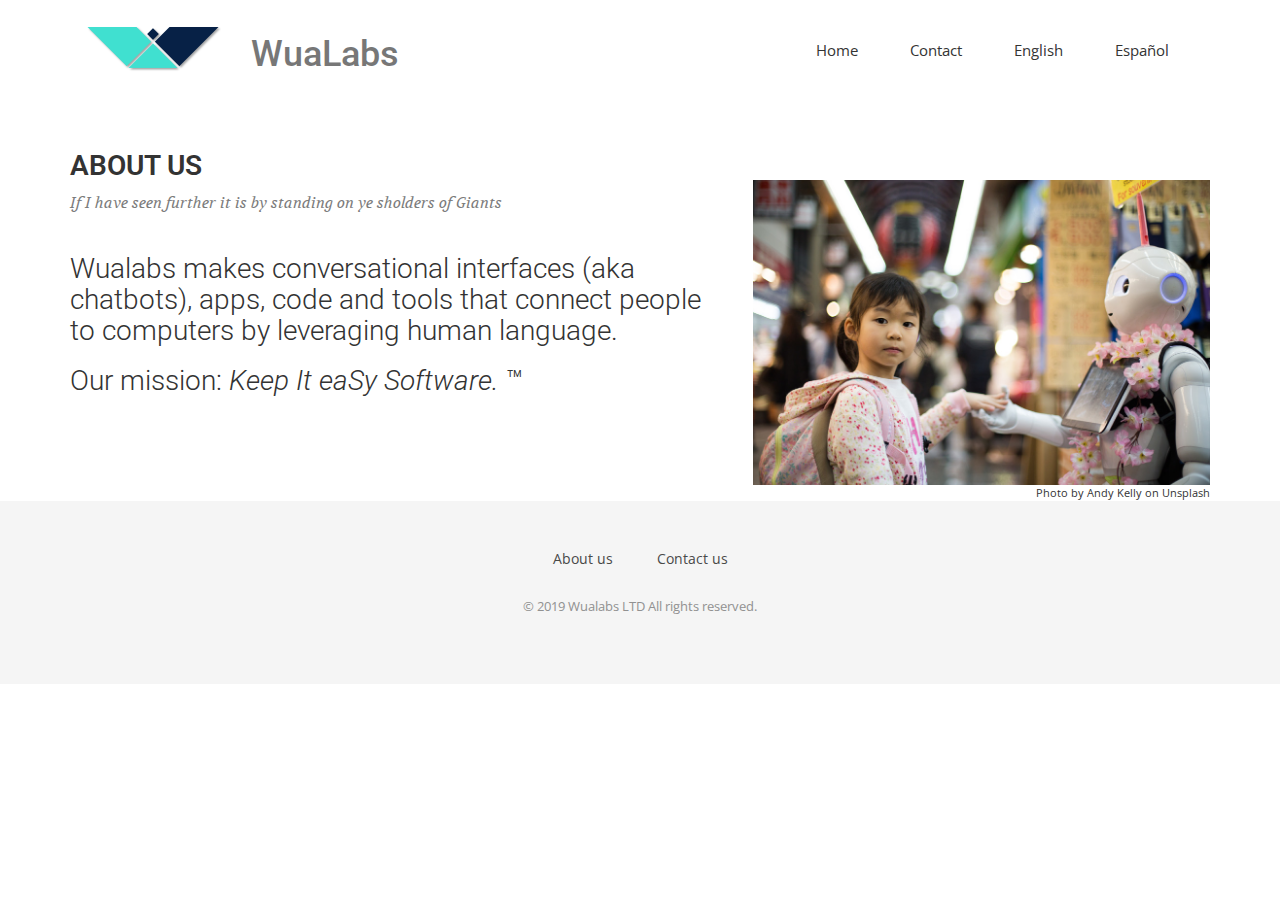
==== about/index.html @ 5c93ac90 "Initial commit" ====
<!DOCTYPE html>
<html>
<head>
	<meta charset="utf-8">
<meta http-equiv="X-UA-Compatible" content="IE=edge">
<meta name="viewport" content="width=device-width, initial-scale=1">








<link rel="icon" href="/img/favicon.png" sizes="128x128" type="image/png">

<title>About us</title>

<meta name="generator" content="Hugo 0.54.0" />
<link rel="stylesheet" href="/css/owl.carousel.css" />
<link rel="stylesheet" href="/css/bootstrap.min.css" />
<link rel="stylesheet" href="/css/font-awesome.min.css" />
<link rel="stylesheet" href="/css/ionicons.min.css" />
<link rel="stylesheet" href="/css/animate.css" />
<link rel="stylesheet" href="/css/syntax.css" />
<link rel="stylesheet" href="/css/venobox.css" />
<!-- Main Stylesheet -->
<link rel="stylesheet" href="/css/style.css" />

    <link rel="stylesheet" href="/css/site.css">



<script src="/js/jquery-1.10.2.min.js"></script>
<script async src="/js/bootstrap.min.js"></script>
<script async src="/js/owl.carousel.min.js"></script>
<script async src="/js/plugins.js"></script>
<script async src="/js/venobox.min.js"></script>
<script async src="/js/main.js"></script>


</head>
<body>

	
<header>
  <div class="container">
    <div class="row">
      <div class="col-md-12">
        
        <nav class="navbar navbar-default">
          <div class="container-fluid">
            
            <div class="navbar-header">
              <button type="button" class="navbar-toggle collapsed" data-toggle="collapse" data-target="#bs-example-navbar-collapse-1">
                <span class="sr-only">Toggle navigation</span>
                <span class="icon-bar"></span>
                <span class="icon-bar"></span>
                <span class="icon-bar"></span>
              </button>
              <a class="navbar-brand" href="/">
                <img src="/img/logo.png" alt="WuaLabs Logo">
              </a>
              <h1 class="navbar-text" >WuaLabs</h1>
            </div>
            

            
            <div class="collapse navbar-collapse" id="bs-example-navbar-collapse-1">
              <ul class="nav navbar-nav navbar-right">
                <li><a href="/">Home</a></li>
                
                <li><a href="/contact/">Contact</a></li>
                
                
                <li><a href="/">English</a></li>
                
                <li><a href="/es/">Español</a></li>
                
              </ul>
            </div>
          </div>
        </nav>
      </div>
    </div>
  </div>
</header>

	
	
		

<section id="about">
  <div class="container">
    <div class="row">
      <div class="col-md-7 col-sm-12">
        <div class="block">
          <div class="section-title">
            <h2>About us</h2>
            <p>If I have seen further it is by standing on ye sholders of Giants</p>
          </div>
          <p>

<h3 id="wualabs-makes-conversational-interfaces-aka-chatbots-apps-code-and-tools-that-connect-people-to-computers-by-leveraging-human-language">Wualabs makes conversational interfaces (aka chatbots), apps, code and tools that connect people to computers by leveraging human language.</h3>

<h3 id="our-mission-keep-it-easy-software-tm">Our mission: <em>Keep It eaSy Software.</em> &trade;</h3>
</p>
        </div>
      </div>
      <div class="col-md-5 col-sm-12">
        <div class="block">
          
         <img src="/img/andy-kelly-402111-unsplash.s.jpg" alt="Photo by Andy Kelly on Unsplash"> 
         <div class="image-credits">Photo by Andy Kelly on Unsplash</div>
         
        </div>
      </div>
    </div>
  </div>
</section>
	

	

	
<footer>
  <div class="container">
    <div class="row">
      <div class="col-md-12">
        <div class="footer-manu">
          <ul>
            
            <li><a href="/about">About us</a></li>
            
            <li><a href="/contact">Contact us</a></li>
            
          </ul>
        </div>
        <p>&copy; 2019 Wualabs LTD All rights reserved.</p>
      </div>
    </div>
  </div>
</footer>

</body>
</html>
---- css/syntax.css ----
/*
 * syntax.css
 * GitHub syntax highlighting styles
 * obtained from https://github.com/mojombo/tpw/blob/master/css/syntax.css
 *
 */
 
.highlight  { background: #ffffff; }
.highlight .c { color: #999988; font-style: italic } /* Comment */
.highlight .err { color: #a61717; background-color: #e3d2d2 } /* Error */
.highlight .k { font-weight: bold } /* Keyword */
.highlight .o { font-weight: bold } /* Operator */
.highlight .cm { color: #999988; font-style: italic } /* Comment.Multiline */
.highlight .cp { color: #999999; font-weight: bold } /* Comment.Preproc */
.highlight .c1 { color: #999988; font-style: italic } /* Comment.Single */
.highlight .cs { color: #999999; font-weight: bold; font-style: italic } /* Comment.Special */
.highlight .gd { color: #000000; background-color: #ffdddd } /* Generic.Deleted */
.highlight .gd .x { color: #000000; background-color: #ffaaaa } /* Generic.Deleted.Specific */
.highlight .ge { font-style: italic } /* Generic.Emph */
.highlight .gr { color: #aa0000 } /* Generic.Error */
.highlight .gh { color: #999999 } /* Generic.Heading */
.highlight .gi { color: #000000; background-color: #ddffdd } /* Generic.Inserted */
.highlight .gi .x { color: #000000; background-color: #aaffaa } /* Generic.Inserted.Specific */
.highlight .go { color: #888888 } /* Generic.Output */
.highlight .gp { color: #555555 } /* Generic.Prompt */
.highlight .gs { font-weight: bold } /* Generic.Strong */
.highlight .gu { color: #aaaaaa } /* Generic.Subheading */
.highlight .gt { color: #aa0000 } /* Generic.Traceback */
.highlight .kc { font-weight: bold } /* Keyword.Constant */
.highlight .kd { font-weight: bold } /* Keyword.Declaration */
.highlight .kp { font-weight: bold } /* Keyword.Pseudo */
.highlight .kr { font-weight: bold } /* Keyword.Reserved */
.highlight .kt { color: #445588; font-weight: bold } /* Keyword.Type */
.highlight .m { color: #009999 } /* Literal.Number */
.highlight .s { color: #d14 } /* Literal.String */
.highlight .na { color: #008080 } /* Name.Attribute */
.highlight .nb { color: #0086B3 } /* Name.Builtin */
.highlight .nc { color: #445588; font-weight: bold } /* Name.Class */
.highlight .no { color: #008080 } /* Name.Constant */
.highlight .ni { color: #800080 } /* Name.Entity */
.highlight .ne { color: #990000; font-weight: bold } /* Name.Exception */
.highlight .nf { color: #990000; font-weight: bold } /* Name.Function */
.highlight .nn { color: #555555 } /* Name.Namespace */
.highlight .nt { color: #000080 } /* Name.Tag */
.highlight .nv { color: #008080 } /* Name.Variable */
.highlight .ow { font-weight: bold } /* Operator.Word */
.highlight .w { color: #bbbbbb } /* Text.Whitespace */
.highlight .mf { color: #009999 } /* Literal.Number.Float */
.highlight .mh { color: #009999 } /* Literal.Number.Hex */
.highlight .mi { color: #009999 } /* Literal.Number.Integer */
.highlight .mo { color: #009999 } /* Literal.Number.Oct */
.highlight .sb { color: #d14 } /* Literal.String.Backtick */
.highlight .sc { color: #d14 } /* Literal.String.Char */
.highlight .sd { color: #d14 } /* Literal.String.Doc */
.highlight .s2 { color: #d14 } /* Literal.String.Double */
.highlight .se { color: #d14 } /* Literal.String.Escape */
.highlight .sh { color: #d14 } /* Literal.String.Heredoc */
.highlight .si { color: #d14 } /* Literal.String.Interpol */
.highlight .sx { color: #d14 } /* Literal.String.Other */
.highlight .sr { color: #009926 } /* Literal.String.Regex */
.highlight .s1 { color: #d14 } /* Literal.String.Single */
.highlight .ss { color: #990073 } /* Literal.String.Symbol */
.highlight .bp { color: #999999 } /* Name.Builtin.Pseudo */
.highlight .vc { color: #008080 } /* Name.Variable.Class */
.highlight .vg { color: #008080 } /* Name.Variable.Global */
.highlight .vi { color: #008080 } /* Name.Variable.Instance */
.highlight .il { color: #009999 } /* Literal.Number.Integer.Long */
---- css/venobox.css ----
/* ------ venobox.css --------*/
.vbox-overlay *, .vbox-overlay *:before, .vbox-overlay *:after{
    -webkit-backface-visibility: hidden;
    -webkit-box-sizing:border-box;
    -moz-box-sizing:border-box;
    box-sizing:border-box;

}
.vbox-overlay{
    display: -webkit-flex;
    display: flex;
    -webkit-flex-direction: column;
    flex-direction: column;
    -webkit-justify-content: center;
    justify-content: center;
    -webkit-align-items: center;
    align-items: center;
    position: fixed;
    left: 0;
    top: 0;
    bottom: 0;
    right: 0;
    z-index: 1040;
    -webkit-transform:translateZ(1000px);
    transform: translateZ(1000px);
    transform-style: preserve-3d;
}

/* ----- navigation ----- */
.vbox-title{
    width: 100%;
    height: 40px;
    float: left;
    text-align: center;
    line-height: 28px;
    font-size: 12px;
    padding: 6px 40px;
    overflow: hidden;
    position: fixed;
    display: none;
    left: 0;
    z-index: 1050;
}
.vbox-close{
    cursor: pointer;
    position: fixed;
    top: -1px;
    right: 0;
    width: 50px;
    height: 40px;
    padding: 6px;
    display: block;
    background-position:10px center;
    overflow: hidden;
    font-size: 24px;
    line-height: 1;
    text-align: center;
    z-index: 1050;
}
.vbox-num{
    cursor: pointer;
    position: fixed;
    left: 0;
    height: 40px;
    display: block;
    overflow: hidden;
    line-height: 28px;
    font-size: 12px;
    padding: 6px 10px;
    display: none;
    z-index: 1050;
}
/* ----- navigation ARROWS ----- */
.vbox-next, .vbox-prev{
    position: fixed;
    top: 50%;
    margin-top: -15px;
    overflow: hidden;
    cursor: pointer;
    display: block;
    width: 45px;
    height: 45px;
    z-index: 1050;
}
.vbox-next span, .vbox-prev span{
    position: relative;
    width: 20px;
    height: 20px;
    border: 2px solid transparent;
    border-top-color: #B6B6B6;
    border-right-color: #B6B6B6;
    text-indent: -100px;
    position: absolute;
    top: 8px;
    display: block;
}
.vbox-prev{
    left: 15px;
}
.vbox-next{
    right: 15px;
}
.vbox-prev span{
    left: 10px;
    -ms-transform: rotate(-135deg);
    -webkit-transform: rotate(-135deg);
    transform: rotate(-135deg);
}
.vbox-next span{
    -ms-transform: rotate(45deg);
    -webkit-transform: rotate(45deg);
    transform: rotate(45deg);
    right: 10px;
}
/* ------- inline window ------ */
.vbox-inline{
    width: 420px;
    height: 315px;
    height: 70vh;
    padding: 10px;
    background: #fff;
    margin: 0 auto;
    overflow: auto;
    text-align: left;
}
/* ------- Video & iFrames window ------ */
.venoframe{
    max-width: 100%;
    width: 100%;
    border: none;
    width: 100%;
    height: 260px;
    height: 70vh;
}
.venoframe.vbvid{
    height: 260px;
}
@media (min-width: 768px) {
    .venoframe, .vbox-inline{
        width: 90%;
        height: 360px;
        height: 70vh;
    }
    .venoframe.vbvid{
        width: 640px;
        height: 360px;
    }
}
@media (min-width: 992px) {
    .venoframe, .vbox-inline{
        max-width: 1200px;
        width: 80%;
        height: 540px;
        height: 70vh;
    }
    .venoframe.vbvid{
        width: 960px;
        height: 540px;
    }
}
/* 
Please do NOT edit this part! 
or at least read this note: http://i.imgur.com/7C0ws9e.gif
*/
.vbox-open{
    overflow: hidden;
}
.vbox-container{
    position: absolute;
    left: 0;
    right: 0;
    top: 0;
    bottom: 0;
    overflow-x: hidden;
    overflow-y: scroll;
    overflow-scrolling: touch;
    -webkit-overflow-scrolling: touch;
    z-index: 20;
    max-height: 100%;

}

.vbox-content{
    text-align: center;
    float: left;
    width: 100%;
    position: relative;
    overflow: hidden;
    padding: 20px 10px;
}
.vbox-container img{
    max-width: 100%;
    height: auto;
}
.figlio{
    box-shadow: 0 0 12px rgba(0,0,0,0.19), 0 6px 6px rgba(0,0,0,0.23);
    max-width: 100%;
    text-align: initial;
}
img.figlio{
    -webkit-user-select: none;
-khtml-user-select: none;
-moz-user-select: none;
-o-user-select: none;
user-select: none;
}
.vbox-content.swipe-left{
    margin-left: -200px !important;
}
.vbox-content.swipe-right{
    margin-left: 200px !important;
}
.animated{
    webkit-transition: margin 300ms ease-out;
    transition: margin 300ms ease-out;
}
.animate-in{
    opacity: 1;
}
.animate-out{
    opacity: 0;
}
/* ---------- preloader ----------
 * SPINKIT 
 * http://tobiasahlin.com/spinkit/
-------------------------------- */
.sk-double-bounce,.sk-rotating-plane{width:40px;height:40px;margin:40px auto}.sk-rotating-plane{background-color:#333;-webkit-animation:sk-rotatePlane 1.2s infinite ease-in-out;animation:sk-rotatePlane 1.2s infinite ease-in-out}@-webkit-keyframes sk-rotatePlane{0%{-webkit-transform:perspective(120px) rotateX(0) rotateY(0);transform:perspective(120px) rotateX(0) rotateY(0)}50%{-webkit-transform:perspective(120px) rotateX(-180.1deg) rotateY(0);transform:perspective(120px) rotateX(-180.1deg) rotateY(0)}100%{-webkit-transform:perspective(120px) rotateX(-180deg) rotateY(-179.9deg);transform:perspective(120px) rotateX(-180deg) rotateY(-179.9deg)}}@keyframes sk-rotatePlane{0%{-webkit-transform:perspective(120px) rotateX(0) rotateY(0);transform:perspective(120px) rotateX(0) rotateY(0)}50%{-webkit-transform:perspective(120px) rotateX(-180.1deg) rotateY(0);transform:perspective(120px) rotateX(-180.1deg) rotateY(0)}100%{-webkit-transform:perspective(120px) rotateX(-180deg) rotateY(-179.9deg);transform:perspective(120px) rotateX(-180deg) rotateY(-179.9deg)}}.sk-double-bounce{position:relative}.sk-double-bounce .sk-child{width:100%;height:100%;border-radius:50%;background-color:#333;opacity:.6;position:absolute;top:0;left:0;-webkit-animation:sk-doubleBounce 2s infinite ease-in-out;animation:sk-doubleBounce 2s infinite ease-in-out}.sk-chasing-dots .sk-child,.sk-spinner-pulse,.sk-three-bounce .sk-child{background-color:#333;border-radius:100%}.sk-double-bounce .sk-double-bounce2{-webkit-animation-delay:-1s;animation-delay:-1s}@-webkit-keyframes sk-doubleBounce{0%,100%{-webkit-transform:scale(0);transform:scale(0)}50%{-webkit-transform:scale(1);transform:scale(1)}}@keyframes sk-doubleBounce{0%,100%{-webkit-transform:scale(0);transform:scale(0)}50%{-webkit-transform:scale(1);transform:scale(1)}}.sk-wave{margin:40px auto;width:50px;height:40px;text-align:center;font-size:10px}.sk-wave .sk-rect{background-color:#333;height:100%;width:6px;display:inline-block;-webkit-animation:sk-waveStretchDelay 1.2s infinite ease-in-out;animation:sk-waveStretchDelay 1.2s infinite ease-in-out}.sk-wave .sk-rect1{-webkit-animation-delay:-1.2s;animation-delay:-1.2s}.sk-wave .sk-rect2{-webkit-animation-delay:-1.1s;animation-delay:-1.1s}.sk-wave .sk-rect3{-webkit-animation-delay:-1s;animation-delay:-1s}.sk-wave .sk-rect4{-webkit-animation-delay:-.9s;animation-delay:-.9s}.sk-wave .sk-rect5{-webkit-animation-delay:-.8s;animation-delay:-.8s}@-webkit-keyframes sk-waveStretchDelay{0%,100%,40%{-webkit-transform:scaleY(.4);transform:scaleY(.4)}20%{-webkit-transform:scaleY(1);transform:scaleY(1)}}@keyframes sk-waveStretchDelay{0%,100%,40%{-webkit-transform:scaleY(.4);transform:scaleY(.4)}20%{-webkit-transform:scaleY(1);transform:scaleY(1)}}.sk-wandering-cubes{margin:40px auto;width:40px;height:40px;position:relative}.sk-wandering-cubes .sk-cube{background-color:#333;width:10px;height:10px;position:absolute;top:0;left:0;-webkit-animation:sk-wanderingCube 1.8s ease-in-out -1.8s infinite both;animation:sk-wanderingCube 1.8s ease-in-out -1.8s infinite both}.sk-chasing-dots,.sk-spinner-pulse{width:40px;height:40px;margin:40px auto}.sk-wandering-cubes .sk-cube2{-webkit-animation-delay:-.9s;animation-delay:-.9s}@-webkit-keyframes sk-wanderingCube{0%{-webkit-transform:rotate(0);transform:rotate(0)}25%{-webkit-transform:translateX(30px) rotate(-90deg) scale(.5);transform:translateX(30px) rotate(-90deg) scale(.5)}50%{-webkit-transform:translateX(30px) translateY(30px) rotate(-179deg);transform:translateX(30px) translateY(30px) rotate(-179deg)}50.1%{-webkit-transform:translateX(30px) translateY(30px) rotate(-180deg);transform:translateX(30px) translateY(30px) rotate(-180deg)}75%{-webkit-transform:translateX(0) translateY(30px) rotate(-270deg) scale(.5);transform:translateX(0) translateY(30px) rotate(-270deg) scale(.5)}100%{-webkit-transform:rotate(-360deg);transform:rotate(-360deg)}}@keyframes sk-wanderingCube{0%{-webkit-transform:rotate(0);transform:rotate(0)}25%{-webkit-transform:translateX(30px) rotate(-90deg) scale(.5);transform:translateX(30px) rotate(-90deg) scale(.5)}50%{-webkit-transform:translateX(30px) translateY(30px) rotate(-179deg);transform:translateX(30px) translateY(30px) rotate(-179deg)}50.1%{-webkit-transform:translateX(30px) translateY(30px) rotate(-180deg);transform:translateX(30px) translateY(30px) rotate(-180deg)}75%{-webkit-transform:translateX(0) translateY(30px) rotate(-270deg) scale(.5);transform:translateX(0) translateY(30px) rotate(-270deg) scale(.5)}100%{-webkit-transform:rotate(-360deg);transform:rotate(-360deg)}}.sk-spinner-pulse{-webkit-animation:sk-pulseScaleOut 1s infinite ease-in-out;animation:sk-pulseScaleOut 1s infinite ease-in-out}@-webkit-keyframes sk-pulseScaleOut{0%{-webkit-transform:scale(0);transform:scale(0)}100%{-webkit-transform:scale(1);transform:scale(1);opacity:0}}@keyframes sk-pulseScaleOut{0%{-webkit-transform:scale(0);transform:scale(0)}100%{-webkit-transform:scale(1);transform:scale(1);opacity:0}}.sk-chasing-dots{position:relative;text-align:center;-webkit-animation:sk-chasingDotsRotate 2s infinite linear;animation:sk-chasingDotsRotate 2s infinite linear}.sk-chasing-dots .sk-child{width:60%;height:60%;display:inline-block;position:absolute;top:0;-webkit-animation:sk-chasingDotsBounce 2s infinite ease-in-out;animation:sk-chasingDotsBounce 2s infinite ease-in-out}.sk-chasing-dots .sk-dot2{top:auto;bottom:0;-webkit-animation-delay:-1s;animation-delay:-1s}@-webkit-keyframes sk-chasingDotsRotate{100%{-webkit-transform:rotate(360deg);transform:rotate(360deg)}}@keyframes sk-chasingDotsRotate{100%{-webkit-transform:rotate(360deg);transform:rotate(360deg)}}@-webkit-keyframes sk-chasingDotsBounce{0%,100%{-webkit-transform:scale(0);transform:scale(0)}50%{-webkit-transform:scale(1);transform:scale(1)}}@keyframes sk-chasingDotsBounce{0%,100%{-webkit-transform:scale(0);transform:scale(0)}50%{-webkit-transform:scale(1);transform:scale(1)}}.sk-three-bounce{margin:40px auto;width:80px;text-align:center}.sk-three-bounce .sk-child{width:20px;height:20px;display:inline-block;-webkit-animation:sk-three-bounce 1.4s ease-in-out 0s infinite both;animation:sk-three-bounce 1.4s ease-in-out 0s infinite both}.sk-circle .sk-child:before,.sk-fading-circle .sk-circle:before{display:block;border-radius:100%;content:'';background-color:#333}.sk-three-bounce .sk-bounce1{-webkit-animation-delay:-.32s;animation-delay:-.32s}.sk-three-bounce .sk-bounce2{-webkit-animation-delay:-.16s;animation-delay:-.16s}@-webkit-keyframes sk-three-bounce{0%,100%,80%{-webkit-transform:scale(0);transform:scale(0)}40%{-webkit-transform:scale(1);transform:scale(1)}}@keyframes sk-three-bounce{0%,100%,80%{-webkit-transform:scale(0);transform:scale(0)}40%{-webkit-transform:scale(1);transform:scale(1)}}.sk-circle{margin:40px auto;width:40px;height:40px;position:relative}.sk-circle .sk-child{width:100%;height:100%;position:absolute;left:0;top:0}.sk-circle .sk-child:before{margin:0 auto;width:15%;height:15%;-webkit-animation:sk-circleBounceDelay 1.2s infinite ease-in-out both;animation:sk-circleBounceDelay 1.2s infinite ease-in-out both}.sk-circle .sk-circle2{-webkit-transform:rotate(30deg);-ms-transform:rotate(30deg);transform:rotate(30deg)}.sk-circle .sk-circle3{-webkit-transform:rotate(60deg);-ms-transform:rotate(60deg);transform:rotate(60deg)}.sk-circle .sk-circle4{-webkit-transform:rotate(90deg);-ms-transform:rotate(90deg);transform:rotate(90deg)}.sk-circle .sk-circle5{-webkit-transform:rotate(120deg);-ms-transform:rotate(120deg);transform:rotate(120deg)}.sk-circle .sk-circle6{-webkit-transform:rotate(150deg);-ms-transform:rotate(150deg);transform:rotate(150deg)}.sk-circle .sk-circle7{-webkit-transform:rotate(180deg);-ms-transform:rotate(180deg);transform:rotate(180deg)}.sk-circle .sk-circle8{-webkit-transform:rotate(210deg);-ms-transform:rotate(210deg);transform:rotate(210deg)}.sk-circle .sk-circle9{-webkit-transform:rotate(240deg);-ms-transform:rotate(240deg);transform:rotate(240deg)}.sk-circle .sk-circle10{-webkit-transform:rotate(270deg);-ms-transform:rotate(270deg);transform:rotate(270deg)}.sk-circle .sk-circle11{-webkit-transform:rotate(300deg);-ms-transform:rotate(300deg);transform:rotate(300deg)}.sk-circle .sk-circle12{-webkit-transform:rotate(330deg);-ms-transform:rotate(330deg);transform:rotate(330deg)}.sk-circle .sk-circle2:before{-webkit-animation-delay:-1.1s;animation-delay:-1.1s}.sk-circle .sk-circle3:before{-webkit-animation-delay:-1s;animation-delay:-1s}.sk-circle .sk-circle4:before{-webkit-animation-delay:-.9s;animation-delay:-.9s}.sk-circle .sk-circle5:before{-webkit-animation-delay:-.8s;animation-delay:-.8s}.sk-circle .sk-circle6:before{-webkit-animation-delay:-.7s;animation-delay:-.7s}.sk-circle .sk-circle7:before{-webkit-animation-delay:-.6s;animation-delay:-.6s}.sk-circle .sk-circle8:before{-webkit-animation-delay:-.5s;animation-delay:-.5s}.sk-circle .sk-circle9:before{-webkit-animation-delay:-.4s;animation-delay:-.4s}.sk-circle .sk-circle10:before{-webkit-animation-delay:-.3s;animation-delay:-.3s}.sk-circle .sk-circle11:before{-webkit-animation-delay:-.2s;animation-delay:-.2s}.sk-circle .sk-circle12:before{-webkit-animation-delay:-.1s;animation-delay:-.1s}@-webkit-keyframes sk-circleBounceDelay{0%,100%,80%{-webkit-transform:scale(0);transform:scale(0)}40%{-webkit-transform:scale(1);transform:scale(1)}}@keyframes sk-circleBounceDelay{0%,100%,80%{-webkit-transform:scale(0);transform:scale(0)}40%{-webkit-transform:scale(1);transform:scale(1)}}.sk-cube-grid{width:40px;height:40px;margin:40px auto}.sk-cube-grid .sk-cube{width:33.33%;height:33.33%;background-color:#333;float:left;-webkit-animation:sk-cubeGridScaleDelay 1.3s infinite ease-in-out;animation:sk-cubeGridScaleDelay 1.3s infinite ease-in-out}.sk-cube-grid .sk-cube1{-webkit-animation-delay:.2s;animation-delay:.2s}.sk-cube-grid .sk-cube2{-webkit-animation-delay:.3s;animation-delay:.3s}.sk-cube-grid .sk-cube3{-webkit-animation-delay:.4s;animation-delay:.4s}.sk-cube-grid .sk-cube4{-webkit-animation-delay:.1s;animation-delay:.1s}.sk-cube-grid .sk-cube5{-webkit-animation-delay:.2s;animation-delay:.2s}.sk-cube-grid .sk-cube6{-webkit-animation-delay:.3s;animation-delay:.3s}.sk-cube-grid .sk-cube7{-webkit-animation-delay:0ms;animation-delay:0ms}.sk-cube-grid .sk-cube8{-webkit-animation-delay:.1s;animation-delay:.1s}.sk-cube-grid .sk-cube9{-webkit-animation-delay:.2s;animation-delay:.2s}@-webkit-keyframes sk-cubeGridScaleDelay{0%,100%,70%{-webkit-transform:scale3D(1,1,1);transform:scale3D(1,1,1)}35%{-webkit-transform:scale3D(0,0,1);transform:scale3D(0,0,1)}}@keyframes sk-cubeGridScaleDelay{0%,100%,70%{-webkit-transform:scale3D(1,1,1);transform:scale3D(1,1,1)}35%{-webkit-transform:scale3D(0,0,1);transform:scale3D(0,0,1)}}.sk-fading-circle{margin:40px auto;width:40px;height:40px;position:relative}.sk-fading-circle .sk-circle{width:100%;height:100%;position:absolute;left:0;top:0}.sk-fading-circle .sk-circle:before{margin:0 auto;width:15%;height:15%;-webkit-animation:sk-circleFadeDelay 1.2s infinite ease-in-out both;animation:sk-circleFadeDelay 1.2s infinite ease-in-out both}.sk-fading-circle .sk-circle2{-webkit-transform:rotate(30deg);-ms-transform:rotate(30deg);transform:rotate(30deg)}.sk-fading-circle .sk-circle3{-webkit-transform:rotate(60deg);-ms-transform:rotate(60deg);transform:rotate(60deg)}.sk-fading-circle .sk-circle4{-webkit-transform:rotate(90deg);-ms-transform:rotate(90deg);transform:rotate(90deg)}.sk-fading-circle .sk-circle5{-webkit-transform:rotate(120deg);-ms-transform:rotate(120deg);transform:rotate(120deg)}.sk-fading-circle .sk-circle6{-webkit-transform:rotate(150deg);-ms-transform:rotate(150deg);transform:rotate(150deg)}.sk-fading-circle .sk-circle7{-webkit-transform:rotate(180deg);-ms-transform:rotate(180deg);transform:rotate(180deg)}.sk-fading-circle .sk-circle8{-webkit-transform:rotate(210deg);-ms-transform:rotate(210deg);transform:rotate(210deg)}.sk-fading-circle .sk-circle9{-webkit-transform:rotate(240deg);-ms-transform:rotate(240deg);transform:rotate(240deg)}.sk-fading-circle .sk-circle10{-webkit-transform:rotate(270deg);-ms-transform:rotate(270deg);transform:rotate(270deg)}.sk-fading-circle .sk-circle11{-webkit-transform:rotate(300deg);-ms-transform:rotate(300deg);transform:rotate(300deg)}.sk-fading-circle .sk-circle12{-webkit-transform:rotate(330deg);-ms-transform:rotate(330deg);transform:rotate(330deg)}.sk-fading-circle .sk-circle2:before{-webkit-animation-delay:-1.1s;animation-delay:-1.1s}.sk-fading-circle .sk-circle3:before{-webkit-animation-delay:-1s;animation-delay:-1s}.sk-fading-circle .sk-circle4:before{-webkit-animation-delay:-.9s;animation-delay:-.9s}.sk-fading-circle .sk-circle5:before{-webkit-animation-delay:-.8s;animation-delay:-.8s}.sk-fading-circle .sk-circle6:before{-webkit-animation-delay:-.7s;animation-delay:-.7s}.sk-fading-circle .sk-circle7:before{-webkit-animation-delay:-.6s;animation-delay:-.6s}.sk-fading-circle .sk-circle8:before{-webkit-animation-delay:-.5s;animation-delay:-.5s}.sk-fading-circle .sk-circle9:before{-webkit-animation-delay:-.4s;animation-delay:-.4s}.sk-fading-circle .sk-circle10:before{-webkit-animation-delay:-.3s;animation-delay:-.3s}.sk-fading-circle .sk-circle11:before{-webkit-animation-delay:-.2s;animation-delay:-.2s}.sk-fading-circle .sk-circle12:before{-webkit-animation-delay:-.1s;animation-delay:-.1s}@-webkit-keyframes sk-circleFadeDelay{0%,100%,39%{opacity:0}40%{opacity:1}}@keyframes sk-circleFadeDelay{0%,100%,39%{opacity:0}40%{opacity:1}}.sk-folding-cube{margin:40px auto;width:40px;height:40px;position:relative;-webkit-transform:rotateZ(45deg);transform:rotateZ(45deg)}.sk-folding-cube .sk-cube{float:left;width:50%;height:50%;position:relative;-webkit-transform:scale(1.1);-ms-transform:scale(1.1);transform:scale(1.1)}.sk-folding-cube .sk-cube:before{content:'';position:absolute;top:0;left:0;width:100%;height:100%;background-color:#333;-webkit-animation:sk-foldCubeAngle 2.4s infinite linear both;animation:sk-foldCubeAngle 2.4s infinite linear both;-webkit-transform-origin:100% 100%;-ms-transform-origin:100% 100%;transform-origin:100% 100%}.sk-folding-cube .sk-cube2{-webkit-transform:scale(1.1) rotateZ(90deg);transform:scale(1.1) rotateZ(90deg)}.sk-folding-cube .sk-cube3{-webkit-transform:scale(1.1) rotateZ(180deg);transform:scale(1.1) rotateZ(180deg)}.sk-folding-cube .sk-cube4{-webkit-transform:scale(1.1) rotateZ(270deg);transform:scale(1.1) rotateZ(270deg)}.sk-folding-cube .sk-cube2:before{-webkit-animation-delay:.3s;animation-delay:.3s}.sk-folding-cube .sk-cube3:before{-webkit-animation-delay:.6s;animation-delay:.6s}.sk-folding-cube .sk-cube4:before{-webkit-animation-delay:.9s;animation-delay:.9s}@-webkit-keyframes sk-foldCubeAngle{0%,10%{-webkit-transform:perspective(140px) rotateX(-180deg);transform:perspective(140px) rotateX(-180deg);opacity:0}25%,75%{-webkit-transform:perspective(140px) rotateX(0);transform:perspective(140px) rotateX(0);opacity:1}100%,90%{-webkit-transform:perspective(140px) rotateY(180deg);transform:perspective(140px) rotateY(180deg);opacity:0}}@keyframes sk-foldCubeAngle{0%,10%{-webkit-transform:perspective(140px) rotateX(-180deg);transform:perspective(140px) rotateX(-180deg);opacity:0}25%,75%{-webkit-transform:perspective(140px) rotateX(0);transform:perspective(140px) rotateX(0);opacity:1}100%,90%{-webkit-transform:perspective(140px) rotateY(180deg);transform:perspective(140px) rotateY(180deg);opacity:0}}
---- css/style.css ----
@import url(//fonts.googleapis.com/css?family=Open+Sans:400,300,600);
@import url(//fonts.googleapis.com/css?family=Roboto:400,100,300,500,700);
@import url(//fonts.googleapis.com/css?family=Volkhov:400italic);
/*
 * This css file includes styles added in the jekyll port of this theme.
 * To find the original style.css that ships with Airspace, read airspace.css
 *
 */

.italic {
  font-style: italic;
}

.bold {
  font-weight: bold;
}

.center-text {
  text-align: center;
}

.post-area {
  padding: 40px;
  width: 100%;
  min-height: 150px;
  background-color: white;
  border-bottom: 1px dotted #ddd;
}

.post-area a:link,
.post-area a:visited {
  font-size: 30px;
  color: #333;
}

.post-area a:hover {
  color: #0D0017;
}

.lang-list {
  display: inline-block;
  margin-top: 15px;
}

.lang-list a {
  color: #0D0017;
  font-weight: bold;
}
/*--
	Common Css
--*/
body {
  font-family: 'Open Sans', sans-serif;
  -webkit-font-smoothing: antialiased;
}

h1,
h2,
h3,
h4,
h5,
h6 {
  font-family: 'Roboto', sans-serif;
}

h2 {
  font-size: 30px;
  font-weight: 400;
}

h3 {
  font-size: 28px;
  font-weight: 300;
}

p {
  font-size: 15px;
  line-height: 28px;
}

ul {
  padding: 0;
  margin: 0;
  list-style: none;
}

.fz-20{
  font-size: 20px;
}

a,
a:active,
a:focus,
a:active {
  text-decoration: none !important;
}

.section {
  padding: 100px 0;
}

.section-title {
  margin-bottom: 70px;
}

.section-title h2 {
  text-transform: uppercase;
  font-size: 28px;
  font-weight: 600;
}

.section-title p {
  font-family: 'Volkhov', serif;
  font-style: italic;
  color: #666;
}

.btn-main,
.btn-transparent,
.btn-small {
  background: #655E7A;
  color: #fff;
  display: inline-block;
  font-size: 14px;
  letter-spacing: 1px;
  padding: 14px 35px;
  text-transform: uppercase;
  border-radius: 0;
  -webkit-transition: all 0.2s ease;
  transition: all 0.2s ease;
}

.btn-main:hover,
.btn-transparent:hover,
.btn-small:hover {
  background: #353240;
  color: #fff;
}
.btn-solid-border {
  border: 1px solid #fff;
  background: transparent;
  color: #fff;
}
.btn-solid-border:hover {
  border: 1px solid #655E7A;
  background: #655E7A;
}
/*--
	Header Start
--*/
header {
  background: #fff;
  padding: 20px 0;
}

header .navbar {
  margin-bottom: 0px;
  border: 0px;
}

header .navbar-brand {
  padding-top: 5px;
}

header .navbar-default {
  background: none;
  border: 0px;
}

header .navbar-default .navbar-nav {
  padding-top: 10px;
}

header .navbar-default .navbar-nav li a {
  color: #333333;
  padding: 10px 26px;
  font-size: 15px;
}

font header .navbar-default .navbar-nav li a:hover {
  color: #000;
}

/*---------------------------------------------
					Index Start
-----------------------------------------------*/
/*--
	Slider Start
--*/
#slider {
  background-repeat: no-repeat;
  background-size: cover;
  background-attachment: fixed;
  background-position: 10% 0%;
  padding: 200px 0 280px 0;
  position: relative;
}

#slider:before {
  content: "";
  position: absolute;
  left: 0;
  top: 0;
  bottom: 0;
  right: 0;
  width: 100%;
  height: 100%;
  background: linear-gradient(to left, #8b86a3, #322e40);
  opacity: 0.8;
}

#slider .block {
  color: #E3E3E4;
}

#slider .block h1 {
  font-family: 'Roboto', sans-serif;
  font-weight: 100;
  font-size: 45px;
  line-height: 60px;
  letter-spacing: 10px;
  padding-bottom: 45px;
}

#slider .block p {
  font-size: 23px;
  line-height: 40px;
  font-family: 'Roboto', sans-serif;
  font-weight: 300;
  letter-spacing: 3px;
}

/*--
	wrapper Start
--*/
#intro {
  padding: 100px 0;
}

#intro .block h2 {
  padding-top: 35px;
  line-height: 27px;
  margin: 0;
}

#intro .block p {
  color: #7B7B7B;
  padding-top: 20px;
}

#intro .block img {
  padding-left: 40px;
  width: 100%;
}

#intro .section-title {
  margin-bottom: 0px;
}

#intro .section-title p {
  padding-top: 20px;
}

/*--
	service Start
--*/
#service {
  text-align: center;
  padding: 90px 0;
}

#service .service-item {
  padding-bottom: 30px;
}

#service .service-item i {
  font-size: 60px;
  color: #4A4656;
}

#service .service-item h4 {
  padding-top: 20px;
  margin: 0;
  color: #666;
}

#service .service-item p {
  color: #888;
  padding-top: 10px;
  margin: 0;
  font-size: 14px;
  line-height: 1.8;
}

/*--
	call-to-action Start
--*/
#call-to-action {
  background-repeat: no-repeat;
  background-size: cover;
  background-attachment: fixed;
  padding: 70px 0px;
  position: relative;
  text-align: center;
  color: #fff;
}

#call-to-action:before {
  content: "";
  position: absolute;
  left: 0;
  right: 0;
  top: 0;
  bottom: 0;
  width: 100%;
  height: 100%;
  background: #1d192c;
  opacity: 0.8;
}

#call-to-action h2 {
  padding-bottom: 20px;
  line-height: 33px;
  margin: 0;
  font-size: 30px;
}

#call-to-action p {
  font-size: 14px;
  line-height: 1.6;
}

#call-to-action .btn-call-to-action {
  padding: 15px 35px;
  border: none;
  background-color: #fff;
  font-size: 15px;
  color: #333333;
  margin-top: 30px;
}

/*--
	Feature Start
--*/
#feature {
  background-position: 50% 94px;
  width: 100%;
  display: block;
  position: relative;
  overflow: visible;
  background-attachment: fixed;
  background-repeat: no-repeat;
  background-position: center center;
  background-color: #fff;
  -webkit-background-size: cover;
  -moz-background-size: cover;
  -o-background-size: cover;
  background-size: cover;
  -webkit-box-sizing: border-box;
  -moz-box-sizing: border-box;
  box-sizing: border-box;
  -webkit-backface-visibility: hidden;
  backface-visibility: hidden;
  padding: 100px 0;
}

#feature h2 {
  font-size: 28px;
  font-weight: 600;
  margin-bottom: 30px;
}

#feature p {
  color: #8d8f92;
  margin-bottom: 20px;
}

#feature .btn-view-works {
  background: #655E7A;
  color: #fff;
  padding: 10px 20px;
}

/*--
	content Start
--*/
#testimonial {
  padding: 100px 0;
}

#testimonial .block h2 {
  line-height: 27px;
  color: #5C5C5C;
  padding-top: 110px;
}

#testimonial .block p {
  padding-top: 50px;
  color: #7B7B7B;
}

#testimonial .counter-box li {
  width: 50%;
  float: left;
  text-align: center;
  margin: 30px 0 30px;
}

#testimonial .counter-box li i {
  font-size: 35px;
}

#testimonial .counter-box li h4 {
  font-size: 30px;
  font-weight: bold;
}

#testimonial .counter-box li span {
  color: #555;
}

#testimonial .testimonial-carousel {
  text-align: center;
  width: 75%;
  border: 1px solid #DEDEDE;
  padding: 24px;
  margin: 0 auto;
}

#testimonial .testimonial-carousel img {
  padding-bottom: 38px;
}

#testimonial .testimonial-carousel p {
  line-height: 28px;
  font-weight: 300;
  padding-bottom: 20px;
}

#testimonial .testimonial-carousel .user img {
  padding-bottom: 0px;
  border-radius: 500px;
}

#testimonial .testimonial-carousel .user p {
  padding-bottom: 0;
  font-size: 12px;
  line-height: 20px;
  color: #353241;
}

#testimonial .testimonial-carousel .user p span {
  display: block;
  color: #353241;
  font-weight: 600;
}

#testimonial .testimonial-carousel .owl-carousel .owl-pagination div {
  border: 1px solid #1D1D1D;
  border-radius: 500px;
  display: inline-block;
  height: 10px;
  margin-right: 15px;
  width: 10px;
}

#testimonial .testimonial-carousel .owl-carousel .owl-pagination div.active {
  background: #5C5C5C;
  font-size: 30px;
  display: inline-block;
  border: 0px;
}

/*--
	features Start
--*/
#clients-logo-section {
  padding-top: 30px;
  padding-bottom: 75px;
}

#clients-logo-section .clients-logo-img {
  padding: 0px 50px;
}

/*---------------------------------------------
					Work Start
-----------------------------------------------*/
/*--
	Slider-work Start
--*/
#global-header {
  background-repeat: no-repeat;
  background-size: cover;
  padding-top: 150px;
  padding-bottom: 107px;
  position: relative;
  background-attachment: fixed;
}

#global-header:before {
  content: "";
  position: absolute;
  left: 0;
  top: 0;
  bottom: 0;
  right: 0;
  width: 100%;
  height: 100%;
  background: linear-gradient(to left, #928dab, #1f1c2c 70%);
  opacity: 0.8;
}

#global-header .block {
  color: #E3E3E4;
  margin: 0 auto;
  padding-left: 90px;
  text-align: center;
}

#global-header .block h1 {
  font-weight: 100;
  font-size: 45px;
  letter-spacing: 6px;
  padding-bottom: 15px;
  margin-top: 0;
  text-transform: capitalize;
}

#global-header .block p {
  font-size: 16px;
  font-weight: 300;
  letter-spacing: 1px;
  word-spacing: 3px;
}

/*--
	portfolio-work Start
--*/
#portfolio-work {
  overflow: hidden;
  padding: 80px 0;
}

#portfolio-work .block .portfolio-menu {
  padding-bottom: 30px;
  text-align: center;
}

#portfolio-work .block .portfolio-menu ul {
  border: 1px solid #999999;
  display: inline-block;
  margin-bottom: 40px;
}

#portfolio-work .block .portfolio-menu ul li {
  display: inline-block;
  padding: 0px 25px;
  cursor: pointer;
  font-size: 15px;
  line-height: 40px;
  font-weight: 600;
  color: #333333;
  text-transform: capitalize;
  position: relative;
}

#portfolio-work .block .portfolio-menu ul .active {
  color: #655E7A;
  position: relative;
}

#portfolio-work .block .portfolio-menu ul .active:before {
  content: "\f0d7";
  position: absolute;
  font-family: 'FontAwesome';
  bottom: -18px;
  font-size: 30px;
  width: 20px;
  left: 0px;
  right: 0px;
  top: 23px;
  margin: 0 auto;
  color: #fff;
  text-shadow: 0 1px 0px rgba(0, 0, 0, 0.9);
  -webkit-transition: all 0.4s ease-in-out;
  -moz-transition: all 0.4s ease-in-out;
  -o-transition: all 0.4s ease-in-out;
  -ms-transition: all 0.4s ease-in-out;
  transition: all 0.4s ease-in-out;
}

#portfolio-work .block .portfolio-menu ul li:hover:before {
  content: "\f0d7";
  position: absolute;
  font-family: 'FontAwesome';
  bottom: -18px;
  font-size: 30px;
  width: 20px;
  left: 0px;
  right: 0px;
  top: 24px;
  margin: 0 auto;
  color: #fff;
  text-shadow: 0 1px 0px rgba(0, 0, 0, 0.9);
  -webkit-transition: all 0.4s ease-in-out;
  -moz-transition: all 0.4s ease-in-out;
  -o-transition: all 0.4s ease-in-out;
  -ms-transition: all 0.4s ease-in-out;
  transition: all 0.4s ease-in-out;
}

#portfolio-work .block .portfolio-contant ul li {
  float: left;
  width: 32.22%;
  overflow: hidden;
  margin: 6px;
  position: relative;
}

#portfolio-work .block .portfolio-contant ul li:hover .overly {
  opacity: 1;
}

#portfolio-work .block .portfolio-contant ul li:hover .position-center {
  position: absolute;
  top: 50%;
  -webkit-transform: translate(0%, -50%);
  -moz-transform: translate(0%, -50%);
  -ms-transform: translate(0%, -50%);
  transform: translate(0%, -50%);
}

#portfolio-work .block .portfolio-contant ul li a {
  display: block;
  color: #fff;
}

#portfolio-work .block .portfolio-contant ul li a h2 {
  font-size: 22px;
  text-transform: uppercase;
  letter-spacing: 1px;
}

#portfolio-work .block .portfolio-contant ul li a p {
  font-size: 15px;
}

#portfolio-work .block .portfolio-contant ul li a span {
  font-style: italic;
  font-size: 13px;
  color: #655E7A;
}

#portfolio-work .block .portfolio-contant ul img {
  width: 100%;
  height: auto;
}

#portfolio-work .block .portfolio-contant .overly {
  position: absolute;
  top: 0;
  bottom: 0;
  right: 0;
  left: 0;
  background: rgba(0, 0, 0, 0.9);
  opacity: 0;
  -webkit-transition: .3s all;
  -o-transition: .3s all;
  transition: .3s all;
  text-align: center;
}

#portfolio-work .block .portfolio-contant .position-center {
  position: absolute;
  top: 50%;
  left: 10%;
  -webkit-transform: translate(0%, 50%);
  -moz-transform: translate(0%, 50%);
  -ms-transform: translate(0%, 50%);
  transform: translate(0%, 50%);
  -webkit-transition: .5s all;
  -o-transition: .5s all;
  transition: .5s all;
}

#portfolio-work .block .mix {
  display: none;
}

/*--
	wrapper-work Start
--*/
#wrapper-work {
  overflow: hidden;
  padding-top: 100px;
}

#wrapper-work ul li {
  width: 50%;
  float: left;
  position: relative;
}

#wrapper-work ul li img {
  width: 100%;
  height: 100%;
}

#wrapper-work ul li .items-text {
  position: absolute;
  top: 0;
  bottom: 0;
  left: 0;
  right: 0;
  width: 100%;
  height: 100%;
  color: #fff;
  background: rgba(0, 0, 0, 0.6);
  padding-left: 44px;
  padding-top: 140px;
}

#wrapper-work ul li .items-text h2 {
  padding-bottom: 28px;
  padding-top: 75px;
  position: relative;
}

#wrapper-work ul li .items-text h2:before {
  content: "";
  position: absolute;
  left: 0;
  bottom: 0;
  width: 75px;
  height: 3px;
  background: #fff;
}

#wrapper-work ul li .items-text p {
  padding-top: 30px;
  font-size: 16px;
  line-height: 27px;
  font-weight: 300;
  padding-right: 80px;
}

/*--
	features-work Start
--*/
#features-work {
  padding-top: 50px;
  padding-bottom: 75px;
}

#features-work .block ul li {
  width: 19%;
  text-align: center;
  display: inline-block;
  padding: 40px 0px;
}

/*---------------------------------------------
					Work Close
-----------------------------------------------*/
/*=============================================*/
/*---------------------------------------------
					 Contact Start
-----------------------------------------------*/
/*--
	contact-form Start
--*/
#contact-form {
  padding-top: 70px;
  padding-bottom: 35px;
}

#contact-form .block .form-group {
  padding-bottom: 15px;
  margin: 0px;
}

#contact-form .block .form-group .form-control {
  background: #F6F8FA;
  height: 60px;
  border: 1px solid #EEF2F6;
  box-shadow: none;
  width: 100%;
}

#contact-form .block .form-group-2 {
  padding-bottom: 15px;
  margin: 0px;
}

#contact-form .block .form-group-2 textarea {
  background: #F6F8FA;
  height: 135px;
  border: 1px solid #EEF2F6;
  box-shadow: none;
  width: 100%;
}

#contact-form .block button {
  width: 100%;
  height: 60px;
  background: #47424C;
  border: none;
  color: #fff;
  font-family: 'Open Sans', sans-serif;
  font-size: 18px;
}

/*--
	wrapper-contact Start
--*/
.address-block li {
  margin-bottom: 20px;
}

.address-block li i {
  margin-right: 15px;
  font-size: 20px;
  width: 20px;
}

.social-icons {
  margin-top: 40px;
}

.social-icons li {
  display: inline-block;
  margin: 0 6px;
}

.social-icons a {
  display: inline-block;
}

.social-icons i {
  color: #2C2C2C;
  margin-right: 25px;
  font-size: 25px;
}

.google-map {
  position: relative;
}

.google-map #map {
  width: 100%;
  height: 300px;
  background-color: #ff432e;
}

#contact-box {
  padding-top: 35px;
  padding-bottom: 58px;
}

#contact-box .block img {
  width: 100%;
}

#contact-box .block h2 {
  font-family: 'Open Sans', sans-serif;
  font-weight: 300;
  color: #000;
  font-size: 28px;
  padding-bottom: 30px;
}

#contact-box .block p {
  color: #5C5C5C;
  display: block;
}

/*--
	features-contact Start
--*/
#features-contact {
  padding-top: 50px;
  padding-bottom: 75px;
}

#features-contact .block ul li {
  width: 19%;
  text-align: center;
  display: inline-block;
  padding: 40px 0px;
}

/* Blog */
.blog-post {
  margin-bottom: 50px;
}

.blog-post img {
  margin-bottom: 15px;
}

.blog-post p {
  margin: 15px 0 20px;
}

.post-title {
  color: #655E7A;
  font-size: 25px;
  font-weight: 600;
  display: block;
  margin-bottom: 10px;
}

/*---------------------------------------------
					Contact Close
-----------------------------------------------*/
/*--------- Heading------------*/
.heading {
  padding-bottom: 60px;
  text-align: center;
}

.heading h2 {
  color: #000;
  font-size: 30px;
  line-height: 40px;
  font-weight: 400;
}

.heading p {
  font-size: 18px;
  line-height: 40px;
  color: #292929;
  font-weight: 300;
}

/*---------------------------*/
/*--
	footer Start
--*/
footer {
  background: #F5F5F5;
  text-align: center;
  padding-top: 48px;
  padding-bottom: 55px;
}

footer p {
  font-size: 13px;
  line-height: 25px;
  color: #919191;
}

footer a {
  color: #595959;
}

footer .footer-manu {
  padding-bottom: 25px;
}

footer .footer-manu ul {
  margin: 0px;
  padding: 0px;
}

footer .footer-manu ul li {
  display: inline-block;
  padding: 0px 20px;
}

footer .footer-manu ul li a {
  display: inline-block;
  color: #494949;
}

footer .footer-manu ul li a:hover {
  color: #000;
}

/*		Default Layout: 992px. 
		Gutters: 24px.
		Outer margins: 48px.
		Leftover space for scrollbars @1024px: 32px.
-------------------------------------------------------------------------------
cols    1     2      3      4      5      6      7      8      9      10
px      68    160    252    344    436    528    620    712    804    896    */
/*		Tablet Layout: 768px.
		Gutters: 24px.
		Outer margins: 28px.
		Inherits styles from: Default Layout.
-----------------------------------------------------------------
cols    1     2      3      4      5      6      7      8
px      68    160    252    344    436    528    620    712    */
@media only screen and (min-width: 768px) and (max-width: 991px) {
  /*---------------------------------------------
					Index Start 
-----------------------------------------------*/
  /*--
	wrapper Start 
--*/
  #wrapper {
    text-align: center;
  }
  #wrapper .block img {
    padding-top: 100px;
    width: 50%;
  }
  /*--
	content Start 
--*/
  #content {
    text-align: center;
  }
  #content .block {
    padding-bottom: 100px;
  }
  /*--
	features Start 
--*/
  #features {
    text-align: center;
  }
  /*--
	footer Start 
--*/
  footer .navbar {
    margin-bottom: 0px;
    border: 0px;
    min-height: 40px;
  }
  footer .navbar-default {
    border: 0px;
    width: 68%;
  }
  footer .navbar-default .navbar-nav li a {
    color: #494949;
    padding: 10px 10px;
    font-size: 15px;
  }
  footer .navbar-default .navbar-nav li a:hover {
    color: #000;
  }
  /*---------------------------------------------
					Index Close 
-----------------------------------------------*/
  /*=============================================*/
  /*---------------------------------------------
					Work Start 
-----------------------------------------------*/
  /*--
	slider-work Start 
--*/
  #slider-work .block h1 {
    font-size: 28px;
  }
  #slider-work .block p {
    font-size: 15px;
  }
  /*--
	portfolio Start 
--*/
  #portfolio-work .block .portfolio-manu {
    padding-left: 0px;
  }
  #portfolio-work .block .portfolio-contant ul li a .img-heading {
    padding: 5px 0 5px 13px;
  }
  #portfolio-work .block .portfolio-contant ul li a .img-heading h2 {
    font-size: 20px;
    line-height: 25px;
  }
  #portfolio-work .block .portfolio-contant ul li a .img-heading p {
    font-size: 11px;
    line-height: 20px;
  }
  #portfolio-work .block .portfolio-contant ul li a .overlay {
    padding-left: 15px;
  }
  #portfolio-work .block .portfolio-contant ul li a .overlay h2 {
    padding-top: 30px;
    padding-bottom: 15px;
    font-size: 20px;
    line-height: 25px;
  }
  #portfolio-work .block .portfolio-contant ul li a .overlay p {
    font-size: 11px;
    line-height: 20px;
    padding-top: 15px;
  }
  /*--
	wrapper Start 
--*/
  #wrapper-work ul li .items-text {
    padding-top: 0;
    padding-left: 25px;
  }
  #wrapper-work ul li .items-text h2 {
    padding-bottom: 10px;
    padding-top: 40px;
  }
  #wrapper-work ul li .items-text p {
    font-size: 14px;
    line-height: 20px;
    padding-right: 30px;
  }
  /*--
	features Start 
--*/
  #features-work .block ul li {
    width: 49%;
  }
  /*---------------------------------------------
					Work close 
-----------------------------------------------*/
  /*=============================================*/
  /*---------------------------------------------
					contact start 
-----------------------------------------------*/
  #wrapper-contact .block {
    padding-bottom: 50px;
  }
  /*--
	features-contact Start 
--*/
  #features-contact .block ul li {
    width: 49%;
  }
  /*---------------------------------------------
					contact close 
-----------------------------------------------*/
  /*------------------*/
}
/*		Mobile Layout: 320px.
		Gutters: 24px.
		Outer margins: 34px.
		Inherits styles from: Default Layout.
---------------------------------------------
cols    1     2      3
px      68    160    252    */
@media only screen and (max-width: 767px) {
  /*---------------------------------------------
					Index Start 
-----------------------------------------------*/
  .heading {
    padding-left: 0px;
  }
  h2 {
    font-size: 18px;
  }
  p {
    font-size: 13px;
  }
  header .navbar-default .navbar-toggle {
    margin-top: 20px;
    margin-bottom: 20px;
  }
  #slider {
    padding-top: 90px;
    padding-bottom: 100px;
  }
  #slider .block {
    padding-left: 0px;
  }
  #slider .block h1 {
    font-size: 20px;
  }
  #slider .block p {
    font-size: 13px;
  }
  /*--
	wrapper Start 
--*/
  #wrapper {
    text-align: center;
    padding-top: 70px;
    padding-bottom: 100px;
  }
  #wrapper .block img {
    padding-top: 100px;
    padding-left: 0px;
    width: 100%;
  }
  /*--
	service Start 
--*/
  #service {
    padding-top: 100px;
  }
  #service .thumbnail {
    padding-bottom: 70px;
  }
  /*--
	call-to-action Start 
--*/
  #call-to-action p {
    padding: 0px 0px 40px;
  }
  #call-to-action .btn {
    padding: 10px 20px;
    font-size: 15px;
  }
  /*--
	content Start 
--*/
  #content {
    text-align: center;
    padding-top: 70px;
  }
  #content .block {
    padding-bottom: 100px;
  }
  #content .block h2 {
    padding-top: 0px;
  }
  #content .block-bottom {
    padding: 0px;
  }
  #content .block-bottom .item-img {
    padding-left: 0px;
  }
  /*--
	features Start 
--*/
  #features .features-img {
    text-align: center;
  }
  /*---------------------------------------------
					Index Close 
-----------------------------------------------*/
  /*=============================================*/
  /*---------------------------------------------
					Work Start 
-----------------------------------------------*/
  #slider-work {
    padding-top: 100px;
    padding-bottom: 100px;
  }
  #slider-work .block {
    padding-left: 0px;
  }
  #slider-work .block h1 {
    font-size: 20px;
  }
  #slider-work .block p {
    font-size: 11px;
    line-height: 25px;
  }
  /*--
	portfolio Start 
--*/
  #portfolio-work .block .portfolio-manu {
    padding-left: 0px;
    text-align: center;
  }
  #portfolio-work .block .portfolio-manu ul li {
    padding: 0 8px;
  }
  #portfolio-work .block .portfolio-contant ul li {
    width: 100%;
  }
  #portfolio-work .block .portfolio-contant ul li a .img-heading {
    padding: 5px 0 5px 13px;
  }
  #portfolio-work .block .portfolio-contant ul li a .img-heading h2 {
    font-size: 20px;
    line-height: 25px;
  }
  #portfolio-work .block .portfolio-contant ul li a .img-heading p {
    font-size: 11px;
    line-height: 20px;
  }
  #portfolio-work .block .portfolio-contant ul li a .overlay {
    padding-left: 15px;
  }
  #portfolio-work .block .portfolio-contant ul li a .overlay h2 {
    padding-top: 65px;
    padding-bottom: 15px;
    font-size: 20px;
    line-height: 25px;
  }
  #portfolio-work .block .portfolio-contant ul li a .overlay p {
    font-size: 11px;
    line-height: 20px;
    padding-top: 15px;
    padding-right: 5px;
  }
  /*--
	wrapper Start 
--*/
  #wrapper-work ul li {
    float: none;
    width: 100%;
  }
  #wrapper-work ul li .items-text {
    padding-left: 15px;
    padding-top: 30px;
  }
  #wrapper-work ul li .items-text h2 {
    padding-top: 10px;
    padding-bottom: 15px;
    font-size: 20px;
    line-height: 25px;
  }
  #wrapper-work ul li .items-text p {
    font-size: 11px;
    line-height: 20px;
    padding-top: 15px;
  }
  /*--
	features Start 
--*/
  #features-work .block ul li {
    display: block;
    width: 100%;
  }
  /*---------------------------------------------
					Work close 
-----------------------------------------------*/
  /*=============================================*/
  /*---------------------------------------------
					contact Start 
-----------------------------------------------*/
  /*--
	slider-contact Start 
--*/
  #slider-contact {
    padding-top: 100px;
    padding-bottom: 100px;
  }
  #slider-contact .block {
    padding-left: 0px;
  }
  #slider-contact .block h1 {
    font-size: 20px;
  }
  #slider-contact .block p {
    font-size: 11px;
    line-height: 25px;
  }
  /*--
	wrapper-contact Start 
--*/
  #wrapper-contact .block {
    padding-bottom: 50px;
  }
  #wrapper-contact .block .location p {
    width: 100%;
  }
  #wrapper-contact .block .social-media-icon a i {
    padding-top: 30px;
  }
  /*--
	features-contact Start 
--*/
  #features-contact .block ul li {
    display: block;
    width: 100%;
  }
  /*---------------------------------------------
					contact close 
-----------------------------------------------*/
  /*--
	footer Start 
--*/
  footer .footer-manu {
    display: none;
  }
}
/*		Wide Mobile Layout: 480px.
		Gutters: 24px.
		Outer margins: 22px.
		Inherits styles from: Default Layout, Mobile Layout.
------------------------------------------------------------
cols    1     2      3      4      5
px      68    160    252    344    436    */
/*	Retina media query.
	Overrides styles for devices with a 
	device-pixel-ratio of 2+, such as iPhone 4.
-----------------------------------------------    */
---- css/site.css ----
/*--
	about Start
--*/
#about {
  padding: 1em 0 0;
}

#about .block h2 {
  padding-top: 1em;
  line-height: 27px;
  margin: 0;
}

#about .block p {
  color: #7b7b7b;
  padding-top: 0.5em;
}

#about .block img {
  padding-top: 4em;
  width: 100%;
}

#about .section-title {
  margin-bottom: 0px;
}

#about .section-title p {
  padding-top: 10px;
}

#about .image-credits {
  font-size: 0.75em;
  padding-top: 0.1em;
  text-align: right;
}
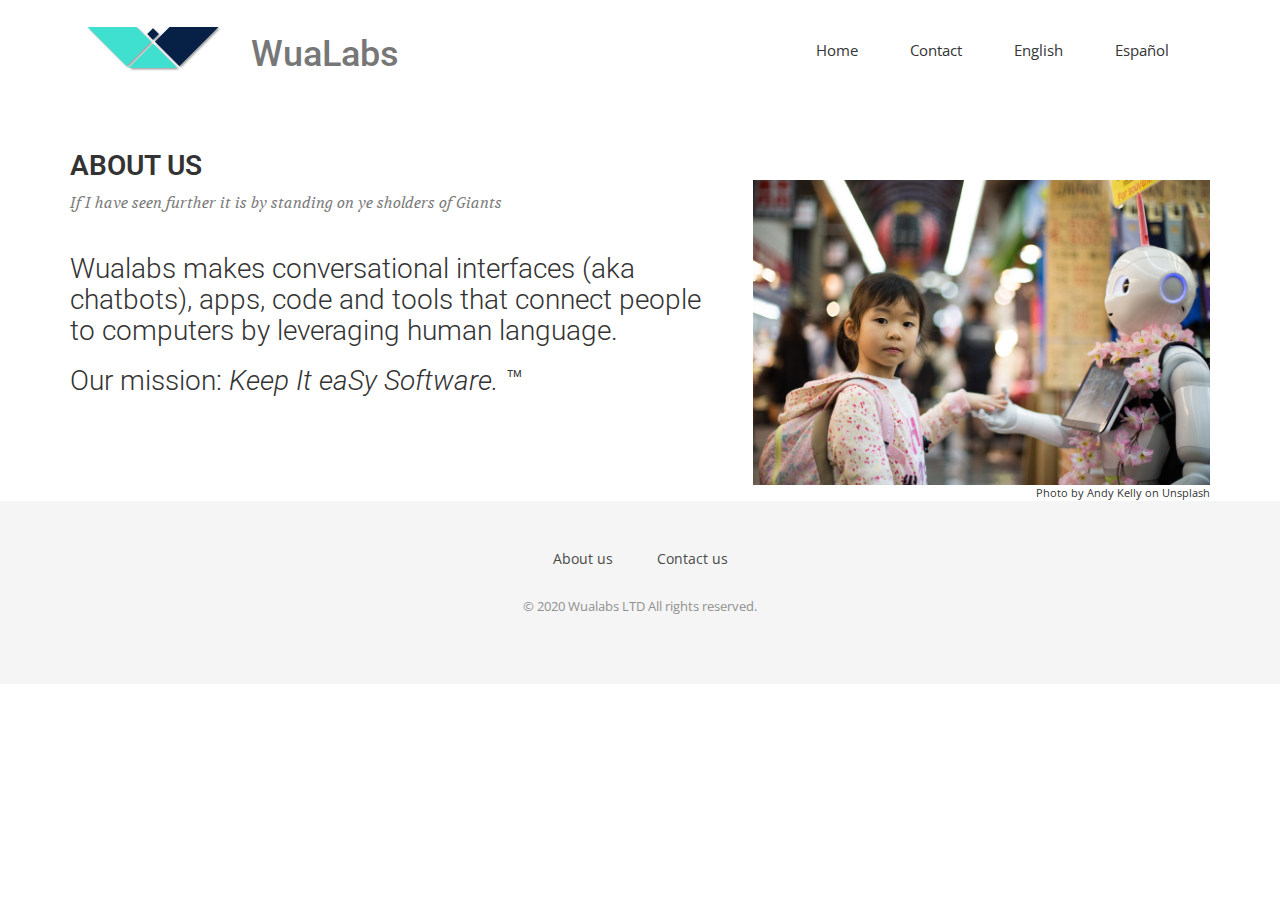
==== commit c7128be2: "Updated year in footer" ====
--- a/about/index.html
+++ b/about/index.html
@@ -136,7 +136,7 @@
             
           </ul>
         </div>
-        <p>&copy; 2019 Wualabs LTD All rights reserved.</p>
+        <p>&copy; 2020 Wualabs LTD All rights reserved.</p>
       </div>
     </div>
   </div>
